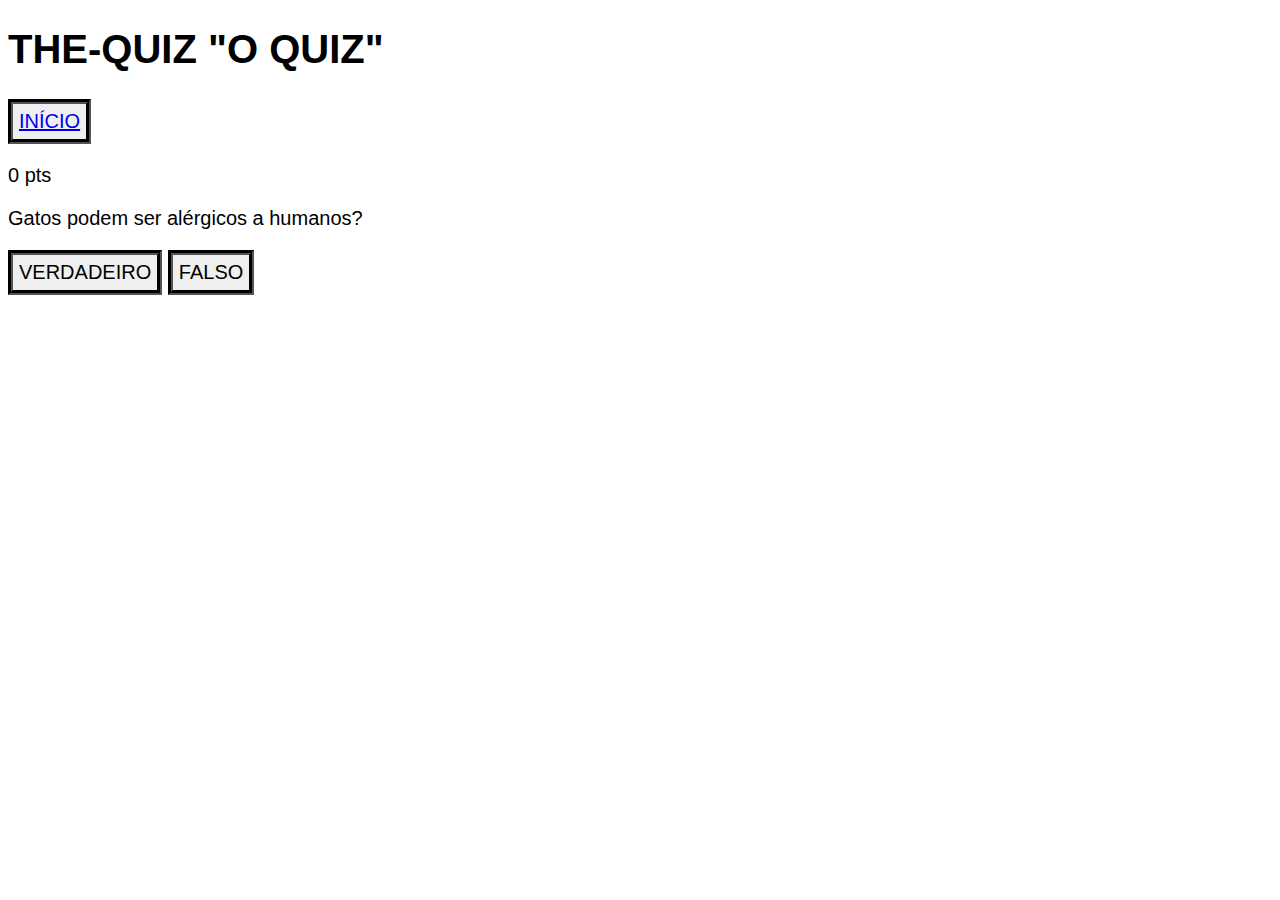
==== docs/game.html @ 51973d74 "start modularization" ====
<!DOCTYPE html>
<html lang="pt-br">
<head>
    <meta charset="UTF-8">
    <meta http-equiv="X-UA-Compatible" content="IE=edge">
    <meta name="viewport" content="width=device-width, initial-scale=1.0">
    <link rel="stylesheet" type="text/css" href="/docs/css/game.css" media="screen"/>
    <title>THE-QUIZ</title>
</head>
<body>
    <header>
        <h1>THE-QUIZ "O QUIZ"</h1>
        <button>
            <a href="/docs/index.html">INÍCIO</a>
        </button>
        <div class="points">
            <p id="text_points">0 pts</p>
        </div>
        <div>
            <p id="score_streak"></p>
        </div>
    </header>
    <section class="question">
        <div class="question_label_text">
            <p id="question_text"></p>
        </div>
    </section>
    <section class="answer">
        <div class="options_questions">
            <button id="left_option" onclick='clicou()' value="true">
                VERDADEIRO
            </button>
            <button id="right_option" value="false">
                FALSO
            </button>
        </div>
    </section>

    <!-- <script type="module" src="/docs/js/script.js"></script> -->
    <script type="module" src="/docs/main.js"></script>
</body>
</html>
---- docs/css/game.css ----
/**
*   @author: Emerson Filho, Ana Caroline, Pedro Spelta e Amaury Queiroz Jr
*/

:root {
   font: normal 15pt arial;
}
.body {
   height: 100%;
   overflow: hidden;
}
button {
    appearance: auto;
    text-rendering: auto;
    color: -internal-light-dark(black, white);
    letter-spacing: normal;
    word-spacing: normal;
    text-transform: none;
    text-indent: 0px;
    text-shadow: none;
    display: inline-block;
    text-align: center;
    align-items: flex-start;
    cursor: default;
    background-color: -internal-light-dark(rgb(239, 239, 239), rgb(59, 59, 59));
    box-sizing: border-box;
    margin: 0em;
    font: 400 20px Arial;
    padding: 6px 6px;
    border-width: 5px;
    border-style: groove;
    border-color: -internal-light-dark(rgb(118, 118, 118), rgb(133, 133, 133));
    border-image: initial;
}
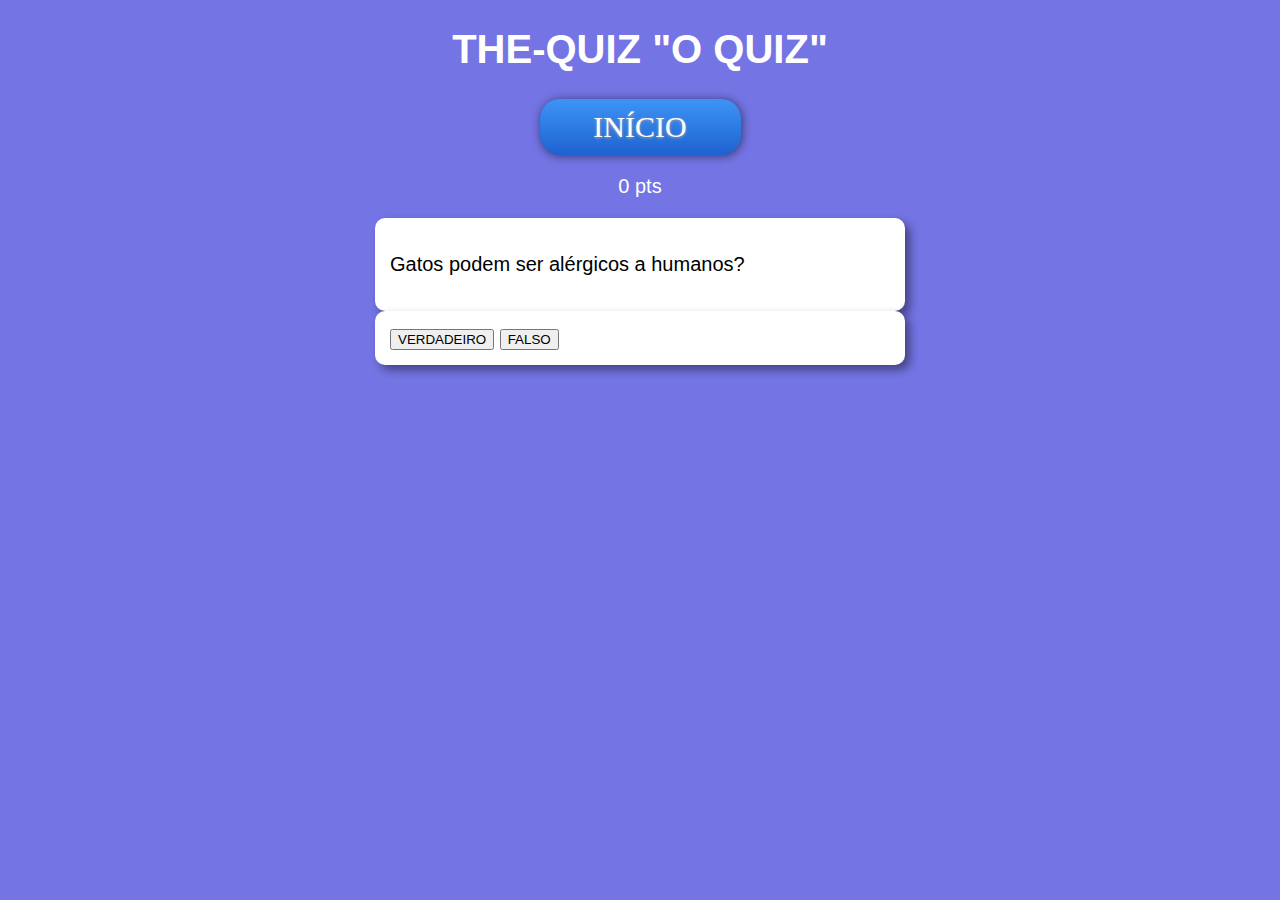
==== commit b4723f85: "update" ====
--- a/docs/game.html
+++ b/docs/game.html
@@ -10,9 +10,7 @@
 <body>
     <header>
         <h1>THE-QUIZ "O QUIZ"</h1>
-        <button>
-            <a href="/docs/index.html">INÍCIO</a>
-        </button>
+        <a class="start_button" href="/docs/index.html" role="button">INÍCIO</a>
         <div class="points">
             <p id="text_points">0 pts</p>
         </div>
@@ -22,21 +20,20 @@
     </header>
     <section class="question">
         <div class="question_label_text">
-            <p id="question_text"></p>
+            <p id="question_text">QUESTÃO</p>
         </div>
     </section>
     <section class="answer">
         <div class="options_questions">
-            <button id="left_option" onclick='clicou()' value="true">
+            <button class="left_button" id="left_option" onclick="pressed_option_button(true)" value="true">
                 VERDADEIRO
             </button>
-            <button id="right_option" value="false">
+            <button class="right_button" id="right_option" onclick="pressed_option_button(false)" value="false">
                 FALSO
             </button>
         </div>
     </section>
 
-    <!-- <script type="module" src="/docs/js/script.js"></script> -->
-    <script type="module" src="/docs/main.js"></script>
+    <script src="/docs/js/script.js"></script>
 </body>
 </html>--- a/docs/css/game.css
+++ b/docs/css/game.css
@@ -1,24 +1,126 @@
-/**
+/*  @ -2,33 +2,28 @@
 *   @author: Emerson Filho, Ana Caroline, Pedro Spelta e Amaury Queiroz Jr
 */
 
 :root {
    font: normal 15pt arial;
 }
-.body {
-   height: 100%;
-   overflow: hidden;
+
+body {
+    background: rgb(116, 116, 228);
+    font: normal 15pt Arial;                                                                                                                    
+    height: 100%;
+    overflow: hidden;
 }
-button {
-    appearance: auto;
-    text-rendering: auto;
-    color: -internal-light-dark(black, white);
-    letter-spacing: normal;
-    word-spacing: normal;
-    text-transform: none;
-    text-indent: 0px;
-    text-shadow: none;
-    display: inline-block;
+
+header {
+    color: white;
+    text-align: center;
+}
+
+section {
+    background: white;
+    border-radius: 10px;
+    padding: 15px;
+    width: 500px;
+    margin: auto;
+    box-shadow: 5px 5px 10px rgba(0, 0, 0, 0.425);
+}
+
+.start_button {
+   background: #3D94F6;
+   background-image: -webkit-linear-gradient(top, #3D94F6, #1E62D0);
+   background-image: -moz-linear-gradient(top, #3D94F6, #1E62D0);
+   background-image: -ms-linear-gradient(top, #3D94F6, #1E62D0);
+   background-image: -o-linear-gradient(top, #3D94F6, #1E62D0);
+   background-image: -webkit-gradient(to bottom, #3D94F6, #1E62D0);
+   -webkit-border-radius: 20px;
+   -moz-border-radius: 20px;
+   border-radius: 20px;
+   height: 0;
+   line-height: 0;
+   color: #ffffff;
+   font-family: Tahoma;
+   width: 145px;
+   font-size: 30px;
+   font-weight: 200;
+   padding: 28px;
+   -webkit-box-shadow: 1px 1px 10px 0 rgba(0, 5, 12, 0.54);
+   -moz-box-shadow: 1px 1px 10px 0 rgba(0, 5, 12, 0.54);
+   box-shadow: 1px 1px 10px 0   rgba(0, 5, 12, 0.54);
+   text-shadow: 0 1px 3px #a5a5a5;
+   border: solid #FFFFFF 0;
+   text-decoration: none;
+   display: inline-block;
+   cursor: pointer;
+   text-align: center;
+}
+
+.start_button:hover {
+   border: solid #FFFFFF 0;
+   background: #3D94F6;
+   background-image: -webkit-linear-gradient(top, #3D94F6, #1E62D0);
+   background-image: -moz-linear-gradient(top, #3D94F6, #1E62D0);
+   background-image: -ms-linear-gradient(top, #3D94F6, #1E62D0);
+   background-image: -o-linear-gradient(top, #3D94F6, #1E62D0);
+   background-image: -webkit-gradient(to bottom, #3D94F6, #1E62D0);
+   -webkit-border-radius: 20px;
+   -moz-border-radius: 20px;
+   border-radius: 20px;
+   text-decoration: none;
+   align-content: center;
+}
+
+.start_game {
+
+   background: #3D94F6;
+   background-image: -webkit-linear-gradient(top, #3D94F6, #1E62D0);
+   background-image: -moz-linear-gradient(top, #3D94F6, #1E62D0);
+   background-image: -ms-linear-gradient(top, #3D94F6, #1E62D0);
+   background-image: -o-linear-gradient(top, #3D94F6, #1E62D0);
+   background-image: -webkit-gradient(to bottom, #3D94F6, #1E62D0);
+   -webkit-border-radius: 20px;
+   -moz-border-radius: 20px;
+   border-radius: 20px;
+   height: 0;
+   line-height: 0;
+   color: #ffffff;
+   font-family: Tahoma;
+   width: 145px;
+   font-size: 30px;
+   font-weight: 200;
+   padding: 28px;
+   -webkit-box-shadow: 1px 1px 10px 0 rgba(0, 5, 12, 0.54);
+   -moz-box-shadow: 1px 1px 10px 0 rgba(0, 5, 12, 0.54);
+   box-shadow: 1px 1px 10px 0   rgba(0, 5, 12, 0.54);
+   text-shadow: 0 1px 3px #a5a5a5;
+   border: solid #FFFFFF 0;
+   text-decoration: none;
+   display: inline-block;
+   cursor: pointer;
+   text-align: center;
+   
+}
+
+.start_game:hover {
+
+   border: solid #FFFFFF 0;
+   background: #3D94F6;
+   background-image: -webkit-linear-gradient(top, #3D94F6, #1E62D0);
+   background-image: -moz-linear-gradient(top, #3D94F6, #1E62D0);
+   background-image: -ms-linear-gradient(top, #3D94F6, #1E62D0);
+   background-image: -o-linear-gradient(top, #3D94F6, #1E62D0);
+   background-image: -webkit-gradient(to bottom, #3D94F6, #1E62D0);
+   -webkit-border-radius: 20px;
+   -moz-border-radius: 20px;
+   border-radius: 20px;
+   text-decoration: none;
+
+}
+
+footer {
+
+    color: white;
     text-align: center;
     align-items: flex-start;
     cursor: default;
@@ -26,9 +128,11 @@
     box-sizing: border-box;
     margin: 0em;
     font: 400 20px Arial;
-    padding: 6px 6px;
+    padding: 3px 6px;
     border-width: 5px;
     border-style: groove;
     border-color: -internal-light-dark(rgb(118, 118, 118), rgb(133, 133, 133));
     border-image: initial;
+    font-style: italic; 
+
 }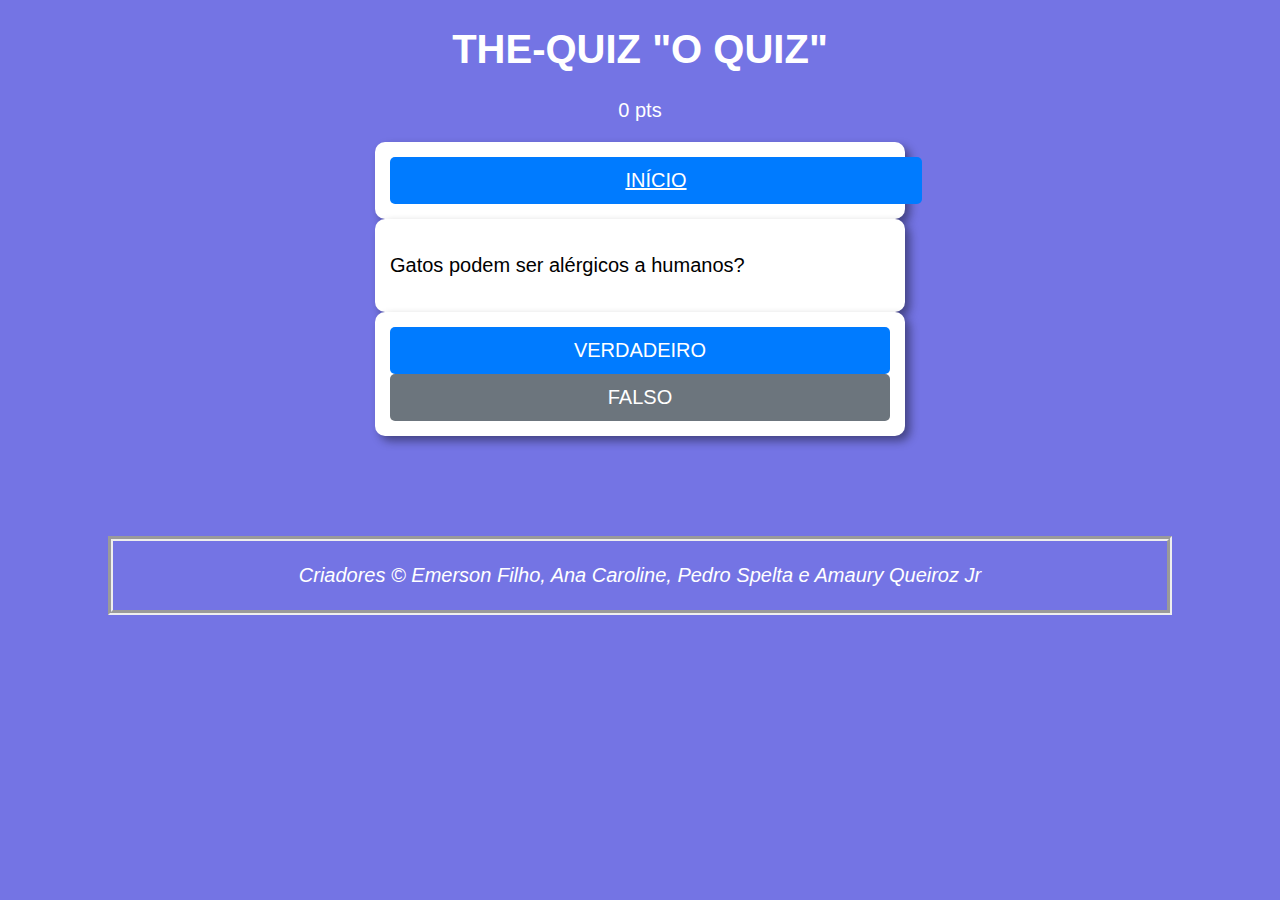
==== commit efa919d5: "uptade css" ====
--- a/docs/game.html
+++ b/docs/game.html
@@ -10,7 +10,6 @@
 <body>
     <header>
         <h1>THE-QUIZ "O QUIZ"</h1>
-        <a class="start_button" href="/docs/index.html" role="button">INÍCIO</a>
         <div class="points">
             <p id="text_points">0 pts</p>
         </div>
@@ -18,6 +17,9 @@
             <p id="score_streak"></p>
         </div>
     </header>
+    <section>
+        <a href="/docs/index.html" class="btn btn-start-button btn-lg btn-block" role="button" aria-disabled="true">INÍCIO</a>
+    </section>
     <section class="question">
         <div class="question_label_text">
             <p id="question_text">QUESTÃO</p>
@@ -25,15 +27,13 @@
     </section>
     <section class="answer">
         <div class="options_questions">
-            <button class="left_button" id="left_option" onclick="pressed_option_button(true)" value="true">
-                VERDADEIRO
-            </button>
-            <button class="right_button" id="right_option" onclick="pressed_option_button(false)" value="false">
-                FALSO
-            </button>
+            <button type="button" class="btn btn-left btn-lg btn-block" id="left_option" onclick="pressed_option_button(true)" value="true">VERDADEIRO</button>
+            <button type="button" class="btn btn-rigtht btn-lg btn-block" id="right_option" onclick="pressed_option_button(false)" value="false">FALSO</button>
         </div>
     </section>
-
+    <footer>
+        <p>Criadores &copy; Emerson Filho, Ana Caroline, Pedro Spelta e Amaury Queiroz Jr</p>
+    </footer>
     <script src="/docs/js/script.js"></script>
 </body>
 </html>--- a/docs/css/game.css
+++ b/docs/css/game.css
@@ -3,12 +3,11 @@
 */
 
 :root {
-   font: normal 15pt arial;
+   font: normal 15pt Arial;
 }
 
 body {
     background: rgb(116, 116, 228);
-    font: normal 15pt Arial;                                                                                                                    
     height: 100%;
     overflow: hidden;
 }
@@ -27,95 +26,77 @@
     box-shadow: 5px 5px 10px rgba(0, 0, 0, 0.425);
 }
 
-.start_button {
-   background: #3D94F6;
-   background-image: -webkit-linear-gradient(top, #3D94F6, #1E62D0);
-   background-image: -moz-linear-gradient(top, #3D94F6, #1E62D0);
-   background-image: -ms-linear-gradient(top, #3D94F6, #1E62D0);
-   background-image: -o-linear-gradient(top, #3D94F6, #1E62D0);
-   background-image: -webkit-gradient(to bottom, #3D94F6, #1E62D0);
-   -webkit-border-radius: 20px;
-   -moz-border-radius: 20px;
-   border-radius: 20px;
-   height: 0;
-   line-height: 0;
-   color: #ffffff;
-   font-family: Tahoma;
-   width: 145px;
-   font-size: 30px;
-   font-weight: 200;
-   padding: 28px;
-   -webkit-box-shadow: 1px 1px 10px 0 rgba(0, 5, 12, 0.54);
-   -moz-box-shadow: 1px 1px 10px 0 rgba(0, 5, 12, 0.54);
-   box-shadow: 1px 1px 10px 0   rgba(0, 5, 12, 0.54);
-   text-shadow: 0 1px 3px #a5a5a5;
-   border: solid #FFFFFF 0;
-   text-decoration: none;
-   display: inline-block;
-   cursor: pointer;
-   text-align: center;
+.btn-start-game {
+    color: #fff;
+    background-color: #007bff;
+    border-color: #007bff;
 }
 
-.start_button:hover {
-   border: solid #FFFFFF 0;
-   background: #3D94F6;
-   background-image: -webkit-linear-gradient(top, #3D94F6, #1E62D0);
-   background-image: -moz-linear-gradient(top, #3D94F6, #1E62D0);
-   background-image: -ms-linear-gradient(top, #3D94F6, #1E62D0);
-   background-image: -o-linear-gradient(top, #3D94F6, #1E62D0);
-   background-image: -webkit-gradient(to bottom, #3D94F6, #1E62D0);
-   -webkit-border-radius: 20px;
-   -moz-border-radius: 20px;
-   border-radius: 20px;
-   text-decoration: none;
-   align-content: center;
+.btn-start-button {
+    color: #fff;
+    background-color: #007bff;
+    border-color: #007bff;
 }
 
-.start_game {
-
-   background: #3D94F6;
-   background-image: -webkit-linear-gradient(top, #3D94F6, #1E62D0);
-   background-image: -moz-linear-gradient(top, #3D94F6, #1E62D0);
-   background-image: -ms-linear-gradient(top, #3D94F6, #1E62D0);
-   background-image: -o-linear-gradient(top, #3D94F6, #1E62D0);
-   background-image: -webkit-gradient(to bottom, #3D94F6, #1E62D0);
-   -webkit-border-radius: 20px;
-   -moz-border-radius: 20px;
-   border-radius: 20px;
-   height: 0;
-   line-height: 0;
-   color: #ffffff;
-   font-family: Tahoma;
-   width: 145px;
-   font-size: 30px;
-   font-weight: 200;
-   padding: 28px;
-   -webkit-box-shadow: 1px 1px 10px 0 rgba(0, 5, 12, 0.54);
-   -moz-box-shadow: 1px 1px 10px 0 rgba(0, 5, 12, 0.54);
-   box-shadow: 1px 1px 10px 0   rgba(0, 5, 12, 0.54);
-   text-shadow: 0 1px 3px #a5a5a5;
-   border: solid #FFFFFF 0;
-   text-decoration: none;
-   display: inline-block;
-   cursor: pointer;
-   text-align: center;
-   
+.btn-left {
+    color: #fff;
+    background-color: #007bff;
+    border-color: #007bff;
 }
 
-.start_game:hover {
+.btn-rigtht{
+    color: #fff;
+    background-color: #6c757d;
+    border-color: #6c757d;
+}
 
-   border: solid #FFFFFF 0;
-   background: #3D94F6;
-   background-image: -webkit-linear-gradient(top, #3D94F6, #1E62D0);
-   background-image: -moz-linear-gradient(top, #3D94F6, #1E62D0);
-   background-image: -ms-linear-gradient(top, #3D94F6, #1E62D0);
-   background-image: -o-linear-gradient(top, #3D94F6, #1E62D0);
-   background-image: -webkit-gradient(to bottom, #3D94F6, #1E62D0);
-   -webkit-border-radius: 20px;
-   -moz-border-radius: 20px;
-   border-radius: 20px;
-   text-decoration: none;
+.btn:not(:disabled):not(.disabled) {
+    cursor: pointer;
+}
 
+.btn-block {
+    display: block;
+    width: 100%;
+}
+
+.btn-lg, .btn-group-lg > .btn {
+    padding: 0.5rem 1rem;
+    font-size: 1.25rem;
+    line-height: 1.5;
+    border-radius: 0.3rem;
+}
+
+.a, .btn-lg > .btn-group-lg > .btn {
+    padding: 0.5rem 1rem;
+    font-size: 1.25rem;
+    line-height: 1.5;
+    border-radius: 0.3rem;
+}
+
+.btn {
+    display: inline-block;
+    font-weight: 400;
+    text-align: center;
+    white-space: nowrap;
+    vertical-align: middle;
+    -webkit-user-select: none;
+    -moz-user-select: none;
+    -ms-user-select: none;
+    user-select: none;
+    border: 1px solid transparent;
+    padding: 0.375rem 0.75rem;
+    font-size: 1rem;
+    line-height: 1.5;
+    border-radius: 0.25rem;
+    transition: color 0.15s ease-in-out, background-color 0.15s ease-in-out, border-color 0.15s ease-in-out, box-shadow 0.15s ease-in-out;
+}
+
+button, select {
+    text-transform: none;
+}
+
+button, input {
+    overflow: visible;
 }
 
 footer {
@@ -126,7 +107,7 @@
     cursor: default;
     background-color: -internal-light-dark(rgb(239, 239, 239), rgb(59, 59, 59));
     box-sizing: border-box;
-    margin: 0em;
+    margin: 5em;
     font: 400 20px Arial;
     padding: 3px 6px;
     border-width: 5px;
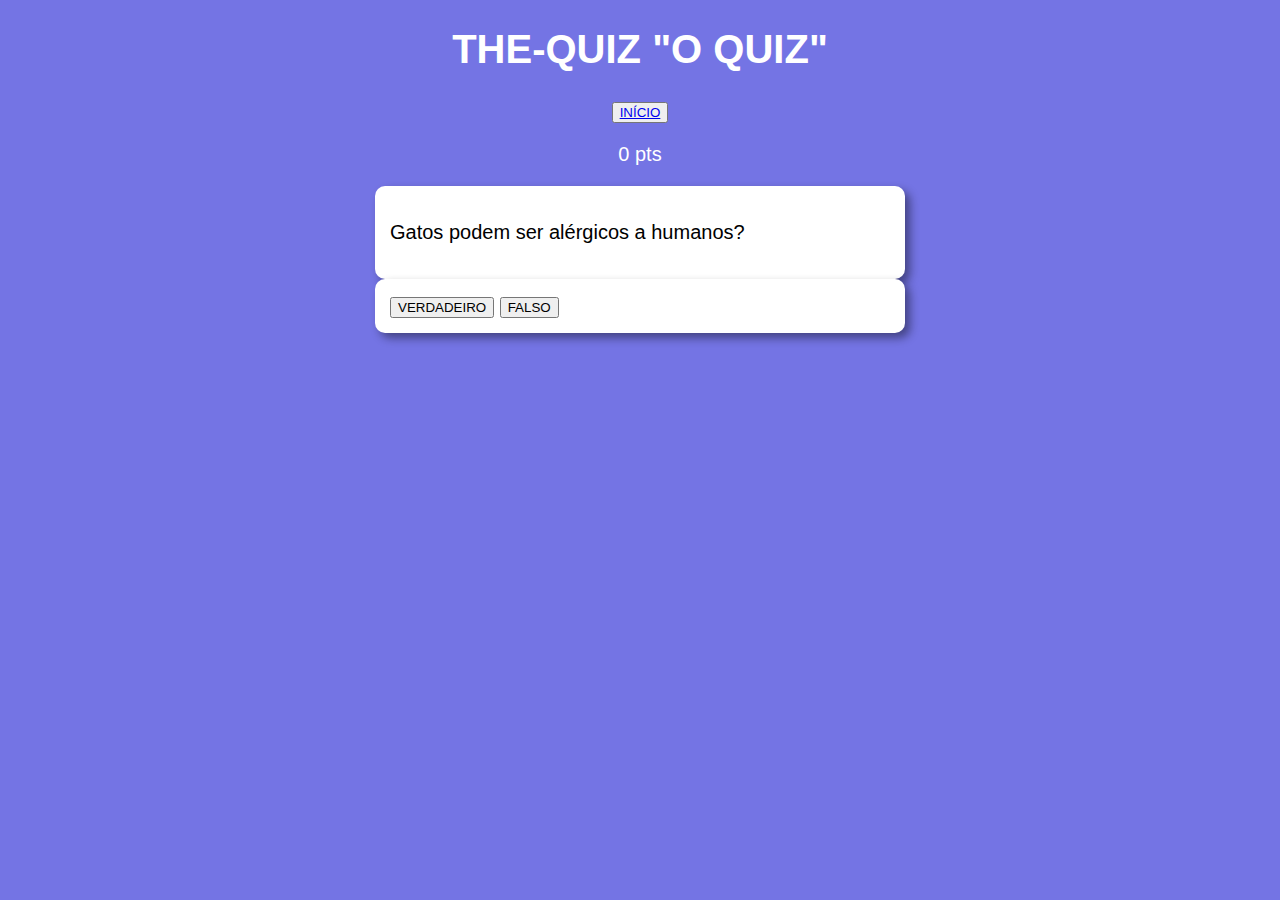
==== commit de3cb769: "teste" ====
--- a/docs/game.html
+++ b/docs/game.html
@@ -10,6 +10,9 @@
 <body>
     <header>
         <h1>THE-QUIZ "O QUIZ"</h1>
+        <button>
+            <a href="/docs/index.html">INÍCIO</a>
+        </button>
         <div class="points">
             <p id="text_points">0 pts</p>
         </div>
@@ -17,23 +20,22 @@
             <p id="score_streak"></p>
         </div>
     </header>
-    <section>
-        <a href="/docs/index.html" class="btn btn-start-button btn-lg btn-block" role="button" aria-disabled="true">INÍCIO</a>
-    </section>
     <section class="question">
         <div class="question_label_text">
-            <p id="question_text">QUESTÃO</p>
+            <p id="question_text"></p>
         </div>
     </section>
     <section class="answer">
         <div class="options_questions">
-            <button type="button" class="btn btn-left btn-lg btn-block" id="left_option" onclick="pressed_option_button(true)" value="true">VERDADEIRO</button>
-            <button type="button" class="btn btn-rigtht btn-lg btn-block" id="right_option" onclick="pressed_option_button(false)" value="false">FALSO</button>
+            <button id="left_option" onclick='clicou()' value="true">
+                VERDADEIRO
+            </button>
+            <button id="right_option" value="false">
+                FALSO
+            </button>
         </div>
     </section>
-    <footer>
-        <p>Criadores &copy; Emerson Filho, Ana Caroline, Pedro Spelta e Amaury Queiroz Jr</p>
-    </footer>
-    <script src="/docs/js/script.js"></script>
+    <script type="module" src="/docs/js/teste.js"></script>
+    <script type="module" src="/docs/main.js"></script>
 </body>
 </html>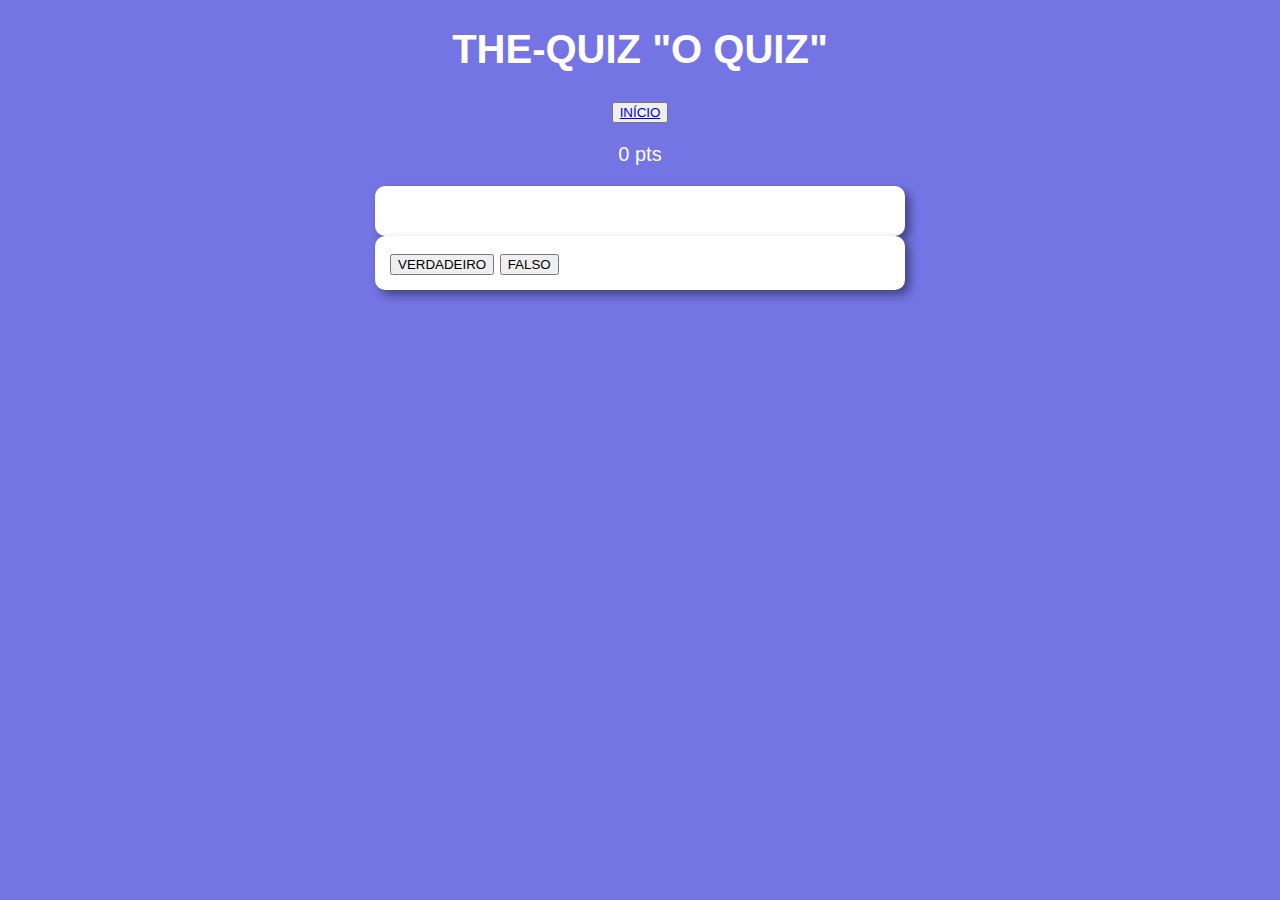
==== commit 233b3f22: "changes" ====
--- a/docs/game.html
+++ b/docs/game.html
@@ -30,7 +30,7 @@
             <button id="left_option" onclick='clicou()' value="true">
                 VERDADEIRO
             </button>
-            <button id="right_option" value="false">
+            <button id="right_option" onclick='clicou()' value="false">
                 FALSO
             </button>
         </div>
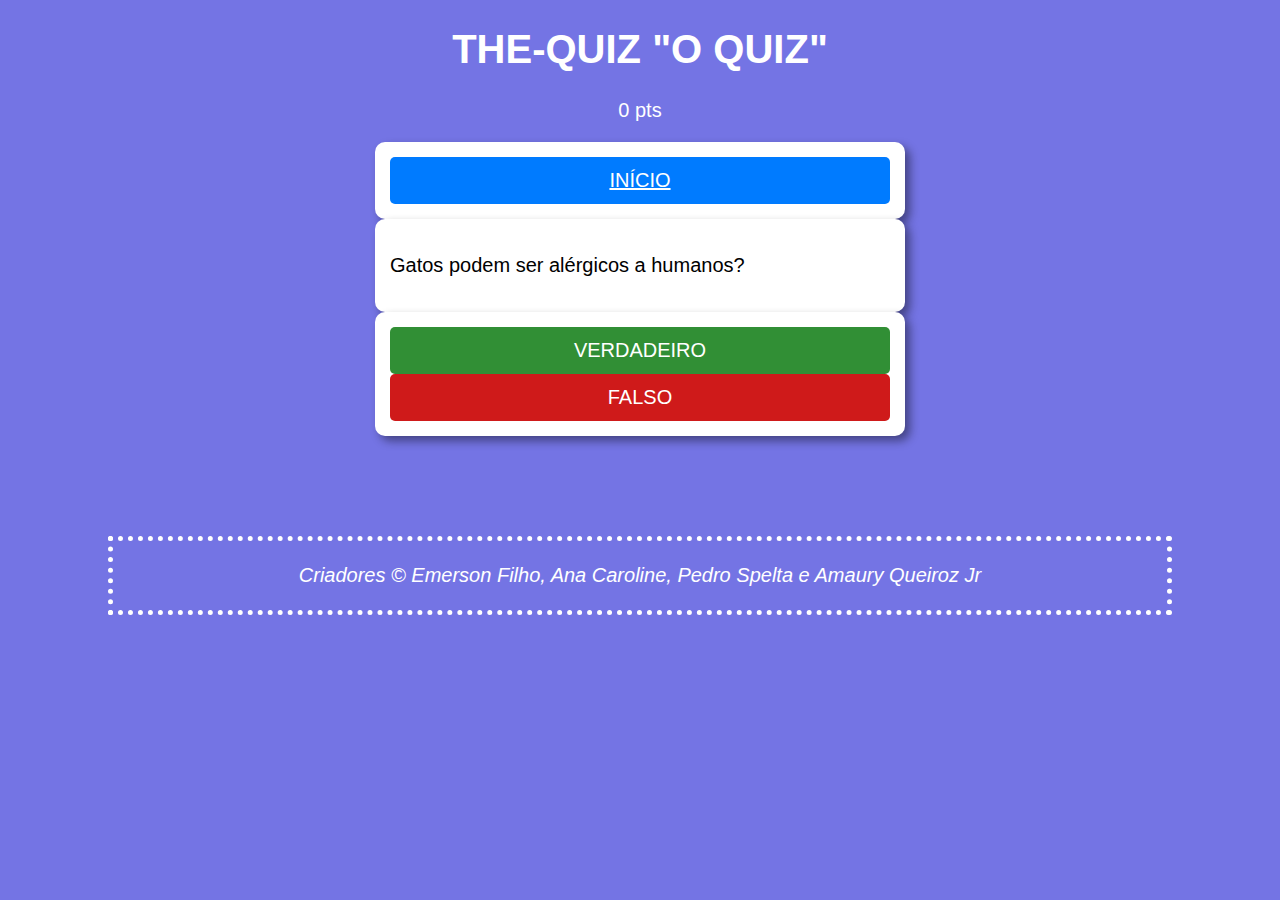
==== commit ca3ddbc2: "updade css style" ====
--- a/docs/game.html
+++ b/docs/game.html
@@ -10,9 +10,6 @@
 <body>
     <header>
         <h1>THE-QUIZ "O QUIZ"</h1>
-        <button>
-            <a href="/docs/index.html">INÍCIO</a>
-        </button>
         <div class="points">
             <p id="text_points">0 pts</p>
         </div>
@@ -20,22 +17,23 @@
             <p id="score_streak"></p>
         </div>
     </header>
+    <section>
+        <a href="/docs/index.html" class="btn btn-start-button btn-lg btn-block disabled" tabindex="-1" role="button" style=" width: 468px;">INÍCIO</a>
+    </section>
     <section class="question">
         <div class="question_label_text">
-            <p id="question_text"></p>
+            <p id="question_text">QUESTÃO</p>
         </div>
     </section>
     <section class="answer">
         <div class="options_questions">
-            <button id="left_option" onclick='clicou()' value="true">
-                VERDADEIRO
-            </button>
-            <button id="right_option" onclick='clicou()' value="false">
-                FALSO
-            </button>
+            <button type="button" class="btn btn-left btn-lg btn-block" id="left_option" onclick="pressed_option_button(true)" value="true">VERDADEIRO</button>
+            <button type="button" class="btn btn-rigtht btn-lg btn-block" id="right_option" onclick="pressed_option_button(false)" value="false">FALSO</button>
         </div>
     </section>
-    <script type="module" src="/docs/js/teste.js"></script>
-    <script type="module" src="/docs/main.js"></script>
+    <footer>
+        <p>Criadores &copy; Emerson Filho, Ana Caroline, Pedro Spelta e Amaury Queiroz Jr</p>
+    </footer>
+    <script src="/docs/js/script.js"></script>
 </body>
 </html>--- a/docs/css/game.css
+++ b/docs/css/game.css
@@ -40,14 +40,14 @@
 
 .btn-left {
     color: #fff;
-    background-color: #007bff;
-    border-color: #007bff;
+    background-color: #318f35;
+    border-color: #318f35;
 }
 
 .btn-rigtht{
     color: #fff;
-    background-color: #6c757d;
-    border-color: #6c757d;
+    background-color: #cf1a1a;
+    border-color: #cf1a1a;
 }
 
 .btn:not(:disabled):not(.disabled) {
@@ -60,13 +60,6 @@
 }
 
 .btn-lg, .btn-group-lg > .btn {
-    padding: 0.5rem 1rem;
-    font-size: 1.25rem;
-    line-height: 1.5;
-    border-radius: 0.3rem;
-}
-
-.a, .btn-lg > .btn-group-lg > .btn {
     padding: 0.5rem 1rem;
     font-size: 1.25rem;
     line-height: 1.5;
@@ -91,28 +84,19 @@
     transition: color 0.15s ease-in-out, background-color 0.15s ease-in-out, border-color 0.15s ease-in-out, box-shadow 0.15s ease-in-out;
 }
 
-button, select {
-    text-transform: none;
-}
-
-button, input {
-    overflow: visible;
-}
-
 footer {
 
     color: white;
     text-align: center;
     align-items: flex-start;
     cursor: default;
-    background-color: -internal-light-dark(rgb(239, 239, 239), rgb(59, 59, 59));
+    background-color: -internal-light-dark(rgb(255, 255, 255), rgb(255, 255, 255));
     box-sizing: border-box;
     margin: 5em;
     font: 400 20px Arial;
     padding: 3px 6px;
     border-width: 5px;
-    border-style: groove;
-    border-color: -internal-light-dark(rgb(118, 118, 118), rgb(133, 133, 133));
+    border-style: dotted;;
     border-image: initial;
     font-style: italic; 
 
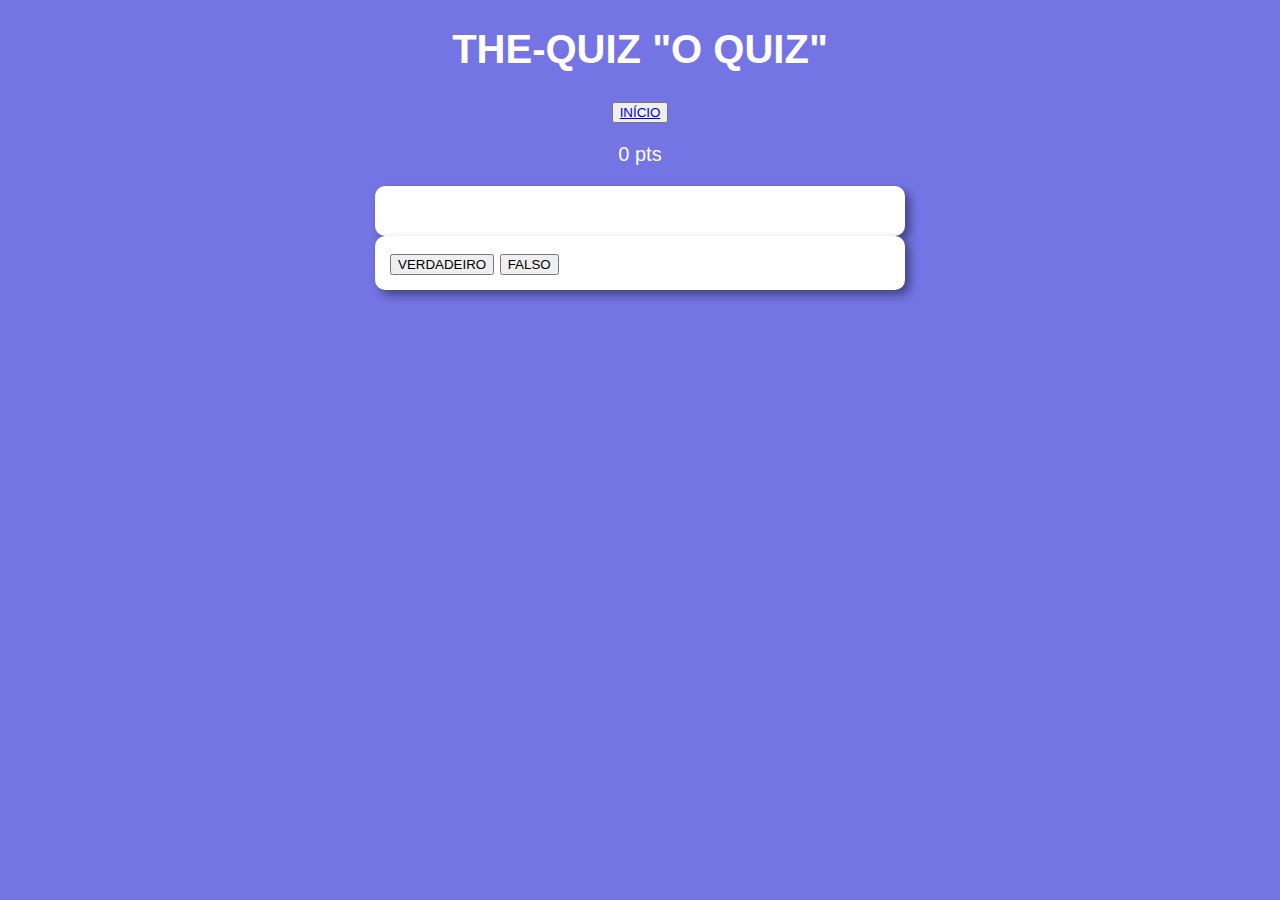
==== commit 442015d6: "botões funcionando" ====
--- a/docs/game.html
+++ b/docs/game.html
@@ -10,6 +10,9 @@
 <body>
     <header>
         <h1>THE-QUIZ "O QUIZ"</h1>
+        <button>
+            <a href="/docs/index.html">INÍCIO</a>
+        </button>
         <div class="points">
             <p id="text_points">0 pts</p>
         </div>
@@ -17,23 +20,22 @@
             <p id="score_streak"></p>
         </div>
     </header>
-    <section>
-        <a href="/docs/index.html" class="btn btn-start-button btn-lg btn-block disabled" tabindex="-1" role="button" style=" width: 468px;">INÍCIO</a>
-    </section>
     <section class="question">
         <div class="question_label_text">
-            <p id="question_text">QUESTÃO</p>
+            <p id="question_text"></p>
         </div>
     </section>
     <section class="answer">
         <div class="options_questions">
-            <button type="button" class="btn btn-left btn-lg btn-block" id="left_option" onclick="pressed_option_button(true)" value="true">VERDADEIRO</button>
-            <button type="button" class="btn btn-rigtht btn-lg btn-block" id="right_option" onclick="pressed_option_button(false)" value="false">FALSO</button>
+            <button id="left_option" onclick='clicou()' value="true">
+                VERDADEIRO
+            </button>
+            <button id="right_option" onclick='clicou()' value="false">
+                FALSO
+            </button>
         </div>
     </section>
-    <footer>
-        <p>Criadores &copy; Emerson Filho, Ana Caroline, Pedro Spelta e Amaury Queiroz Jr</p>
-    </footer>
-    <script src="/docs/js/script.js"></script>
+    <script src="/docs/js/teste.js"></script>
+    <script src="/docs/main.js"></script>
 </body>
 </html>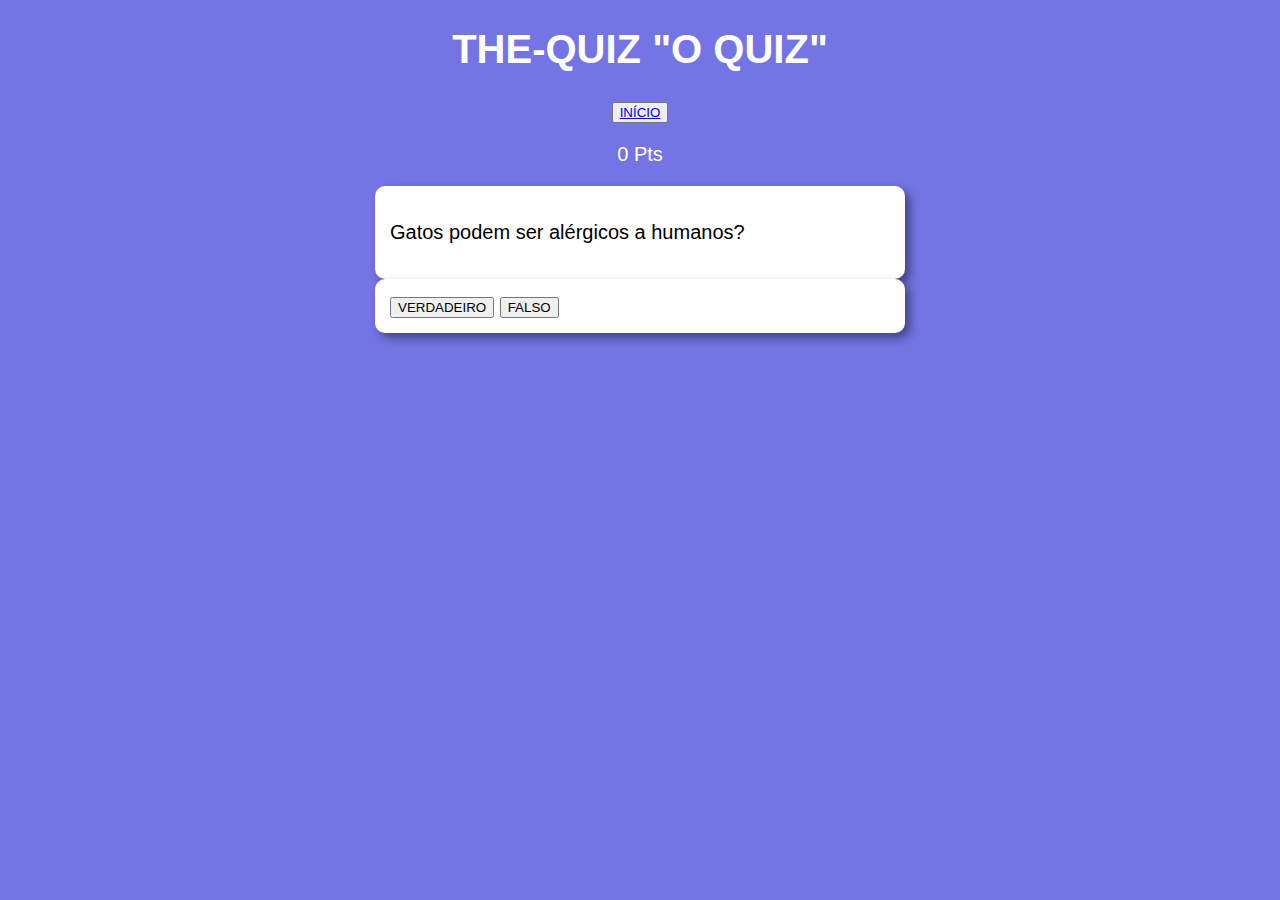
==== commit 2f0293e3: "cancel modularization and starting to refactor the code" ====
--- a/docs/game.html
+++ b/docs/game.html
@@ -22,20 +22,19 @@
     </header>
     <section class="question">
         <div class="question_label_text">
-            <p id="question_text"></p>
+            <p id="question_text">Questão</p>
         </div>
     </section>
     <section class="answer">
         <div class="options_questions">
-            <button id="left_option" onclick='clicou()' value="true">
+            <button id="left_option" onclick='pressed_left()' value="true">
                 VERDADEIRO
             </button>
-            <button id="right_option" onclick='clicou()' value="false">
+            <button id="right_option" onclick='pressed_right()' value="false">
                 FALSO
             </button>
         </div>
     </section>
-    <script src="/docs/js/teste.js"></script>
     <script src="/docs/main.js"></script>
 </body>
 </html>